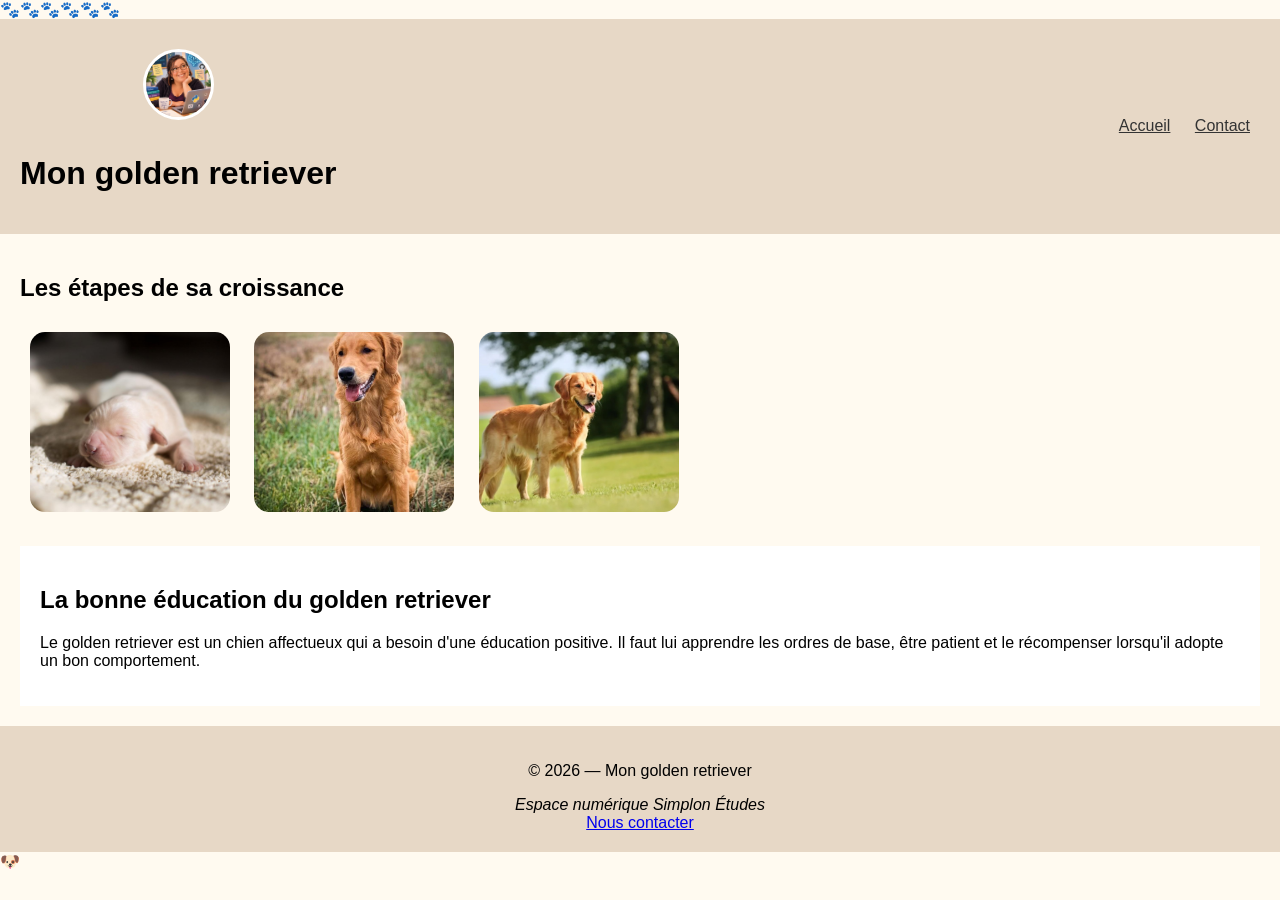
==== index.html @ dc402656 "premier" ====
<!DOCTYPE html>
<html lang="fr">
<head>
    <meta charset="UTF-8">
    <meta name="viewport" content="width=device-width, initial-scale=1.0">
    <title>Mon golden retriever</title>
    <link rel="stylesheet" href="style/style.css">
</head>
<body>
    <div class="empreintes">🐾🐾🐾🐾🐾🐾</div>

    <header>
        <div class="identité">
            <img src="images/avatar.png" alt="mon avatar" class="avatar">
            <h1>Mon golden retriever</h1>
        </div>
       
        <nav>
            <a href="index.html">Accueil</a>
            <a href="pages/contact.html">Contact</a>
        </nav>
    </header>

    <main>
        <section>
            <h2>Les étapes de sa croissance</h2>
            <img src="images/chiot.jpg"
                 alt="Golden retriever lorsqu'il est chiot">
            <img src="images/adolescent.jpg"
                 alt="Golden retriever adolescent">
            <img src="images/adulte.jpg"
                 alt="Golden retriever adulte">
        </section>
        <article>
            <h2>La bonne éducation du golden retriever</h2>
            <p>
                Le golden retriever est un chien affectueux
                qui a besoin d'une éducation positive.
                Il faut lui apprendre les ordres de base,
                être patient et le récompenser lorsqu'il
                adopte un bon comportement.
            </p>
        </article>
    </main>

    <footer>
        <p>© 2026 — Mon golden retriever</p>
        <address>
            Espace numérique Simplon Études
        </address>
        <a href="pages/contact.html">Nous contacter</a>
    </footer>

    <span id="chiot-souris">🐶</span>
    <script src="script.js"></script>
</body>
</html>
---- style/style.css ----
body {
    font-family: Arial, sans-serif;
    margin: 0;
    background-color: #fffaf0;
}

header, footer {
    background-color: #e7d8c6;
    text-align: center;
    padding: 20px;
}

nav a {
    margin: 10px;
    color: #333;
}

main {
    padding: 20px;
}

img {
    width: 200px;
    height: 180px;
    object-fit: cover;
    margin: 10px;
    border-radius: 15px;
}

article {
    background-color: white;
    padding: 20px;
    margin-top: 20px;
}


header {
    display: flex;
    align-items: center;
    justify-content: space-between;
    flex-wrap: wrap;
    gap: 15px;
}

.identite {
    display: flex;
    align-items: center;
    gap: 15px;
}

.avatar {
    width: 65px;
    height: 65px;
    object-fit: cover;
    border-radius: 50%;
    border: 3px solid white;
}
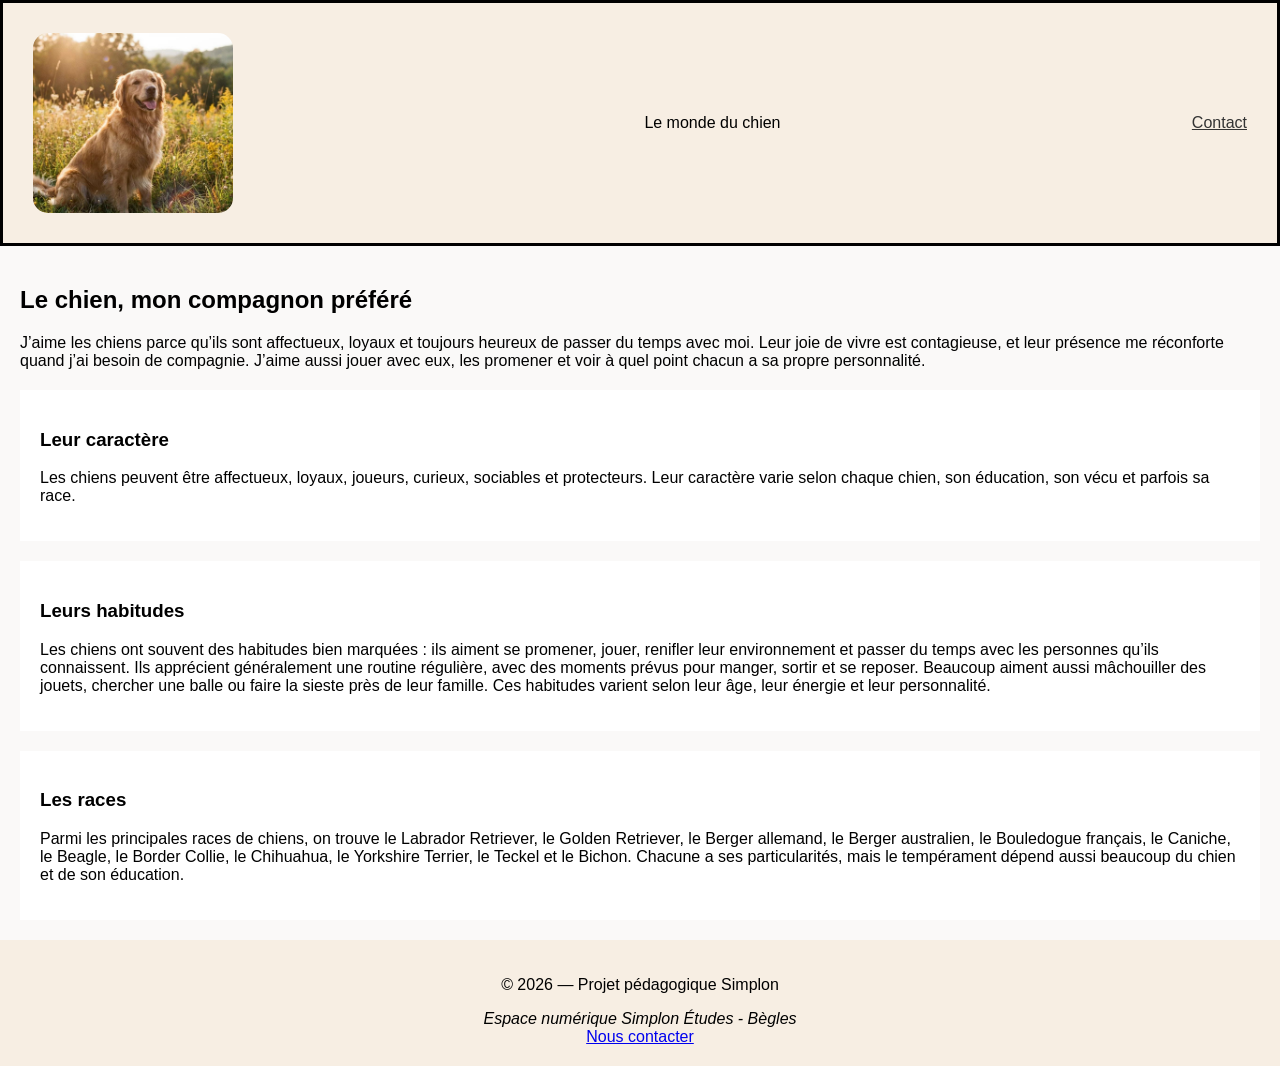
==== commit ef8cb3e4: "modifications en cours" ====
--- a/index.html
+++ b/index.html
@@ -4,55 +4,58 @@
 <head>
     <meta charset="UTF-8">
     <meta name="viewport" content="width=device-width, initial-scale=1.0">
-    <title>Mon golden retriever</title>
+    <title>Les chiens</title>
     <link rel="stylesheet" href="style/style.css">
 </head>
 <body>
-    <div class="empreintes">🐾🐾🐾🐾🐾🐾</div>
 
     <header>
-        <div class="identité">
-            <img src="images/avatar.png" alt="mon avatar" class="avatar">
-            <h1>Mon golden retriever</h1>
-        </div>
-       
+        <img src="images/Golden.jpg" alt="Un chien"
+        <h1 class="identité">Le monde du chien</h1>
+
         <nav>
-            <a href="index.html">Accueil</a>
             <a href="pages/contact.html">Contact</a>
         </nav>
     </header>
 
     <main>
         <section>
-            <h2>Les étapes de sa croissance</h2>
-            <img src="images/chiot.jpg"
-                 alt="Golden retriever lorsqu'il est chiot">
-            <img src="images/adolescent.jpg"
-                 alt="Golden retriever adolescent">
-            <img src="images/adulte.jpg"
-                 alt="Golden retriever adulte">
+            <h2>Le chien, mon compagnon préféré</h2>
+            <p>
+                J’aime les chiens parce qu’ils sont affectueux, loyaux et toujours heureux de passer du temps avec moi. Leur joie de vivre est contagieuse, et leur présence me réconforte quand j’ai besoin de compagnie. J’aime aussi jouer avec eux, les promener et voir à quel point chacun a sa propre personnalité.
+            </p>
         </section>
-        <article>
-            <h2>La bonne éducation du golden retriever</h2>
-            <p>
-                Le golden retriever est un chien affectueux
-                qui a besoin d'une éducation positive.
-                Il faut lui apprendre les ordres de base,
-                être patient et le récompenser lorsqu'il
-                adopte un bon comportement.
-            </p>
-        </article>
+        <section>
+            <article>
+                <h3>Leur caractère</h3>
+                <p>
+                   Les chiens peuvent être affectueux, loyaux, joueurs, curieux, sociables et protecteurs. Leur caractère varie selon chaque chien, son éducation, son vécu et parfois sa race. 
+                </p>
+            </article>
+            <article>
+                <h3>Leurs habitudes</h3>
+                <p>
+                    Les chiens ont souvent des habitudes bien marquées : ils aiment se promener, jouer, renifler leur environnement et passer du temps avec les personnes qu’ils connaissent. Ils apprécient généralement une routine régulière, avec des moments prévus pour manger, sortir et se reposer. Beaucoup aiment aussi mâchouiller des jouets, chercher une balle ou faire la sieste près de leur famille. Ces habitudes varient selon leur âge, leur énergie et leur personnalité.
+                </p>
+            </article>
+            <article>
+                <h3>Les races</h3>
+                <p>
+                    Parmi les principales races de chiens, on trouve le Labrador Retriever, le Golden Retriever, le Berger allemand, le Berger australien, le Bouledogue français, le Caniche, le Beagle, le Border Collie, le Chihuahua, le Yorkshire Terrier, le Teckel et le Bichon. Chacune a ses particularités, mais le tempérament dépend aussi beaucoup du chien et de son éducation. 
+                </p>
+            </article>
+        </section>  
     </main>
 
     <footer>
-        <p>© 2026 — Mon golden retriever</p>
+        <p>© 2026 — Projet pédagogique Simplon</p>
         <address>
-            Espace numérique Simplon Études
+            Espace numérique Simplon Études -
+            Bègles
         </address>
         <a href="pages/contact.html">Nous contacter</a>
     </footer>
 
-    <span id="chiot-souris">🐶</span>
     <script src="script.js"></script>
 </body>
 </html>
--- a/style/style.css
+++ b/style/style.css
@@ -2,11 +2,11 @@
 body {
     font-family: Arial, sans-serif;
     margin: 0;
-    background-color: #fffaf0;
+    background-color: #faf9f8;
 }
 
 header, footer {
-    background-color: #e7d8c6;
+    background-color: #f7eee3;
     text-align: center;
     padding: 20px;
 }
@@ -41,20 +41,21 @@
     justify-content: space-between;
     flex-wrap: wrap;
     gap: 15px;
+    border: solid black;
 }
 
 .identite {
     display: flex;
+    justify-content: center;
     align-items: center;
-    gap: 15px;
+    gap: 150px;
+    margin: 0 auto;
+}
+form label,
+form input,
+form textarea,
+form button {
+    display: block;
+    margin-bottom: 10px;
 }
 
-.avatar {
-    width: 65px;
-    height: 65px;
-    object-fit: cover;
-    border-radius: 50%;
-    border: 3px solid white;
-}
-
-
